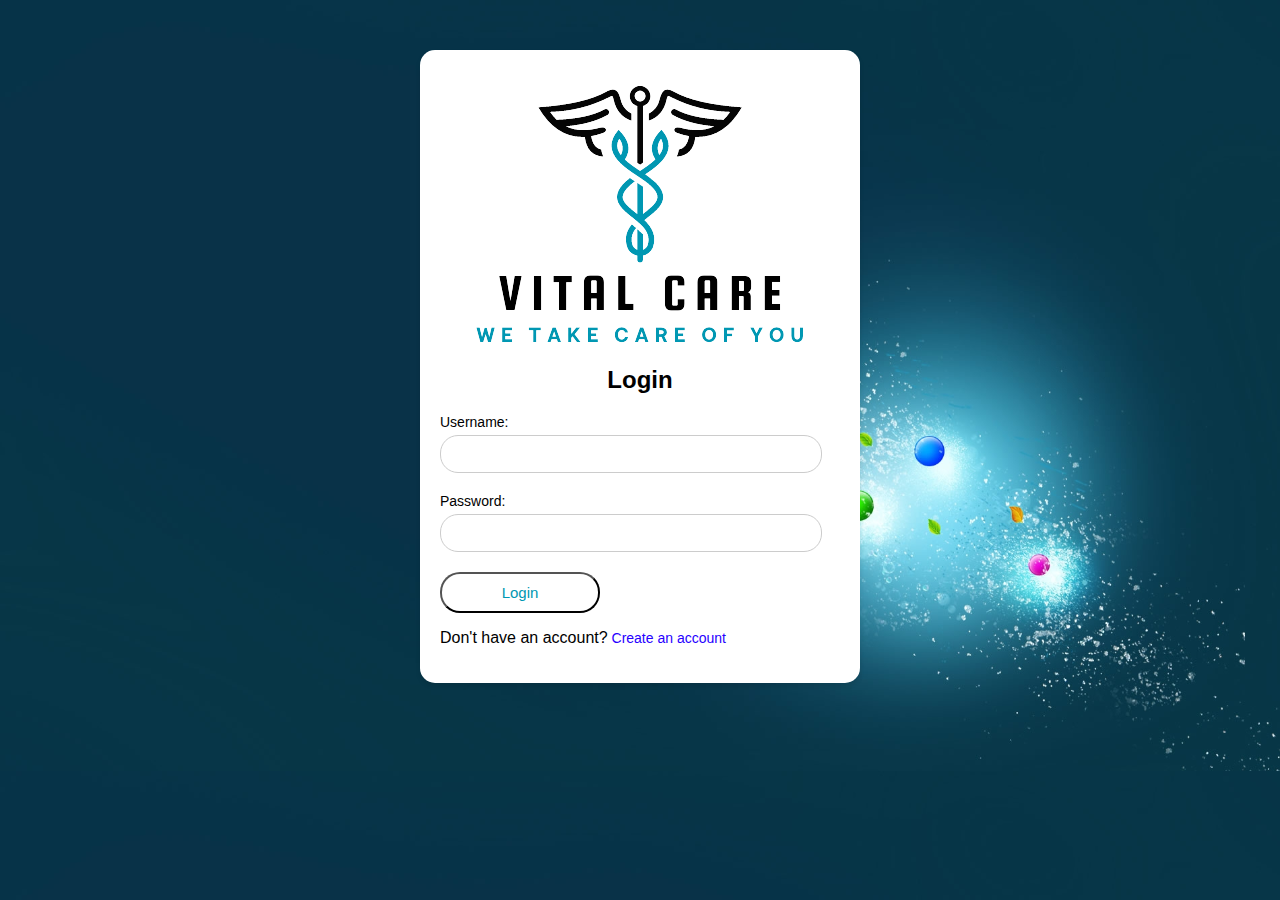
==== index.html @ d25ccce5 "Rename Index.html to index.html" ====
<!DOCTYPE html>
<html>
<head>
    <meta charset="UTF-8">
    <title>Login</title>
    <link rel="stylesheet" type="text/css" href="Styles.css">
</head>
<body>
  <div class="container">
    <img src="Logo.png" alt="Logo de la clínica" style="display: block; margin: 0 auto;">
    <h1>Login</h1>
    <form action="PRUEBA.HTML">
      <div class="form-group">
        <label for="username">Username:</label>
        <input type="text" id="username" name="username">
      </div>
      <div class="form-group">
        <label for="password">Password:</label>
        <input type="password" id="password" name="password">
      </div>
      <button type="submit" class="btn">Login</button>
    </form>
    <p>Don't have an account?<a href="REGISTRO.html"> Create an account</a></p>
  </div>
</body>
</html>
---- Styles.css ----
body {
  font-family: Arial, sans-serif;
  margin: 0;
  padding: 0;
  background-image: url("Fondo.jpg");
  background-size: cover;
  background-position: center;
}

.container {
  max-width: 400px;
  margin: 50px auto;
  padding: 20px;
  background-color: rgb(255, 255, 255); /* Cambia la opacidad del fondo */
  border-radius: 15px;
  box-shadow: 0 3px 5px rgba(0, 0, 0, 0.1);
}

h1 {
  text-align: center;
  font-size: 24px;
  margin-bottom: 20px;
}

.form-group {
  margin-bottom: 20px;
}

label {
  display: block;
  font-family: "Montserrat", sans-serif;
  margin-bottom: 5px;
  font-size: 14px;
}

input {
  width: 90%;
  padding: 10px;
  border: 1px solid #ccc;
  border-radius: 18px;
  font-size: 14px;
}

.btn {
  font-family: "Roboto", sans-serif;
  display: block;
  width: 40% ;
  padding: 10px;
  background-color: #00000000;
  color: #0097B2;
  text-align: center;
  text-decoration: none;
  border-radius: 20px;
  font-size: 15px;
  transition: background-color 0.3s ease;
}

.btn:hover {
  background-color: #000000;
}

a {
  text-decoration: none;
  color: #2600ff;
  font-size: 14px;
}

a:hover {
  color: #080808;
}
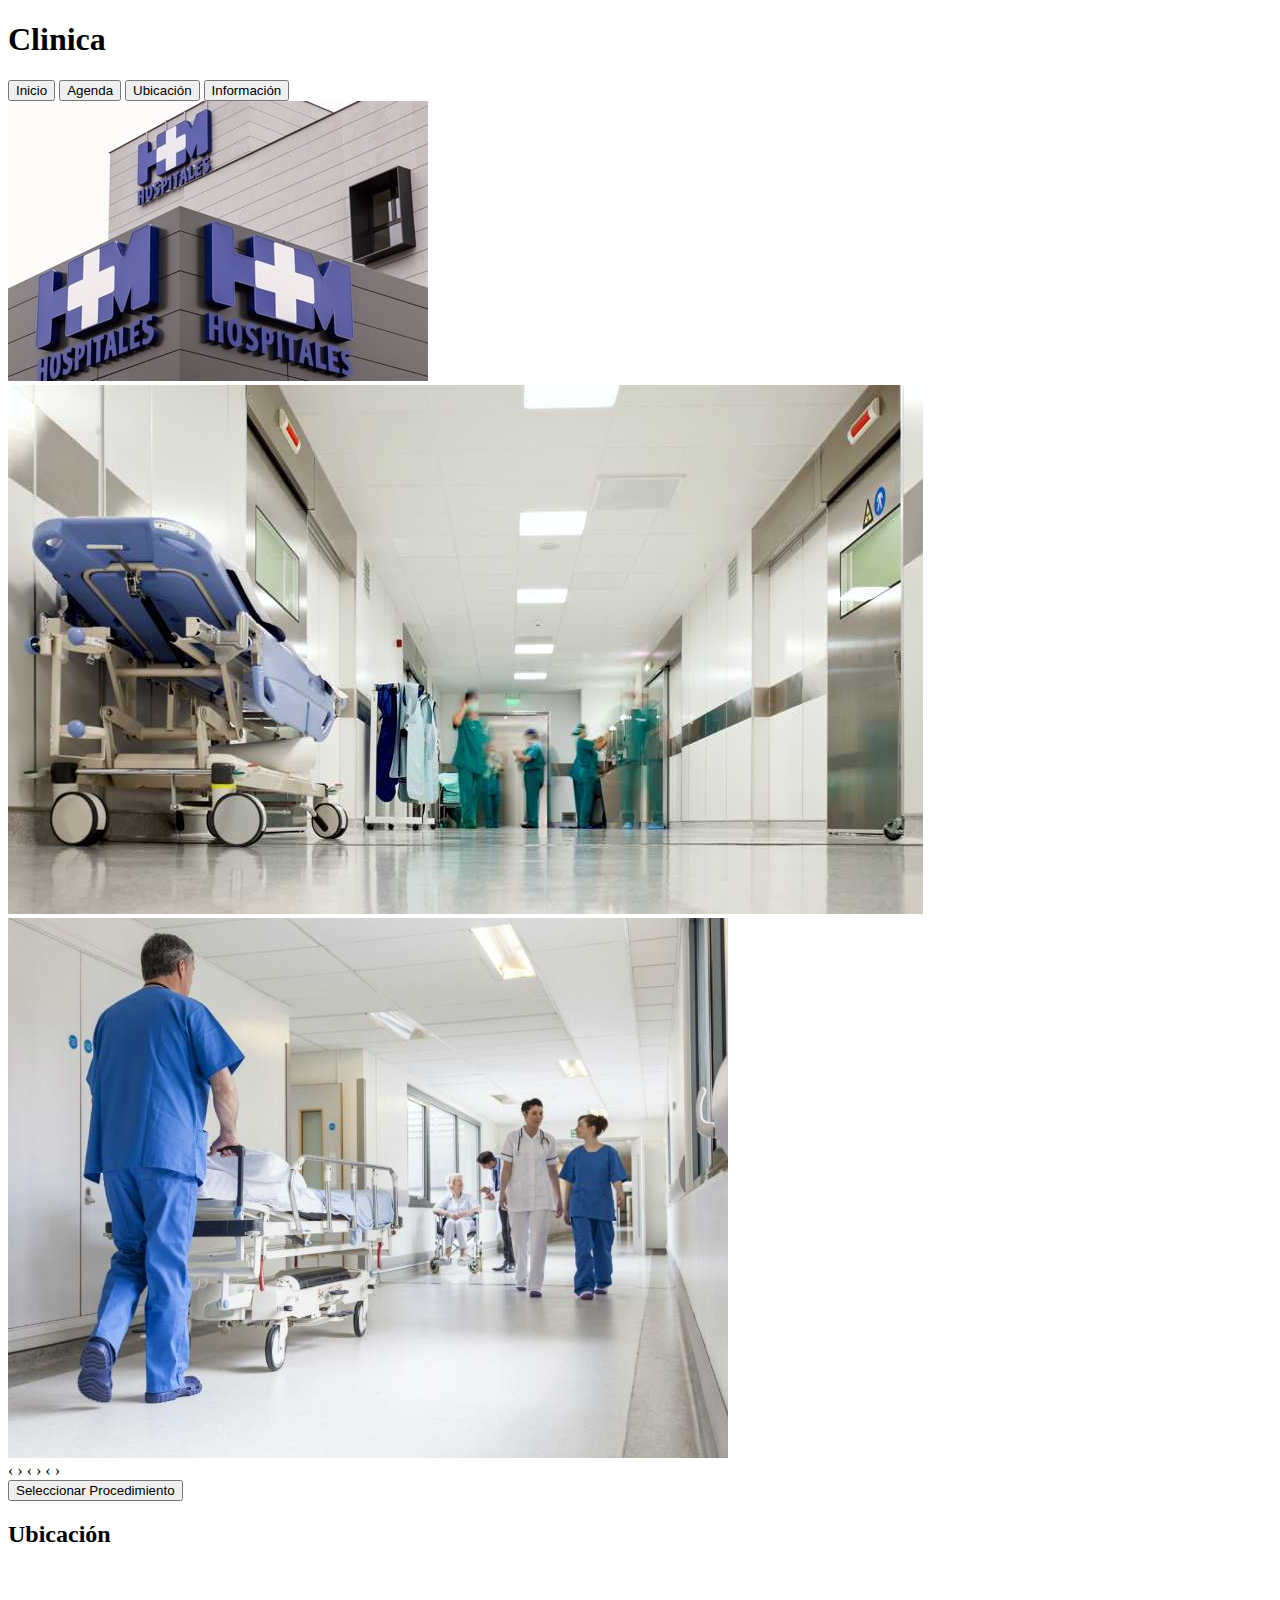
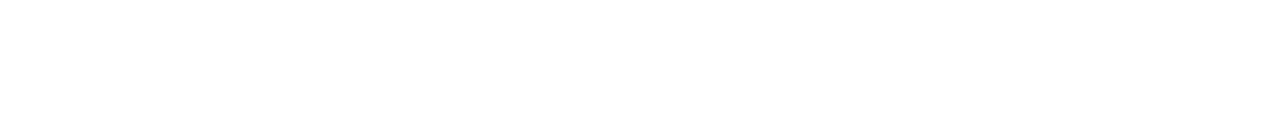
==== commit 4fa2c027: "Add files via upload" ====
--- a/index.html
+++ b/index.html
@@ -1,26 +1,69 @@
-<!DOCTYPE html>
-<html>
-<head>
-    <meta charset="UTF-8">
-    <title>Login</title>
-    <link rel="stylesheet" type="text/css" href="Styles.css">
-</head>
-<body>
-  <div class="container">
-    <img src="Logo.png" alt="Logo de la clínica" style="display: block; margin: 0 auto;">
-    <h1>Login</h1>
-    <form action="PRUEBA.HTML">
-      <div class="form-group">
-        <label for="username">Username:</label>
-        <input type="text" id="username" name="username">
-      </div>
-      <div class="form-group">
-        <label for="password">Password:</label>
-        <input type="password" id="password" name="password">
-      </div>
-      <button type="submit" class="btn">Login</button>
-    </form>
-    <p>Don't have an account?<a href="REGISTRO.html"> Create an account</a></p>
-  </div>
-</body>
-</html>
+<!DOCTYPE html>
+<html>
+<head>
+    <link rel="stylesheet" type="text/css" href="styles.css">
+</head>
+<body>
+    <div class="header">
+        <h1 class="header-text">Clinica</h1>
+    </div>
+
+    <div class="menu">
+        <button class="menu-button">Inicio</button>
+        <button class="menu-button">Agenda</button>
+        <button class="menu-button" onclick="scrollToLocation('#ubicacion')">Ubicación</button>
+        <button class="menu-button">Información</button>
+    </div>
+
+    <div class="slide">
+        <div class="slide-inner">
+            <input class="slide-open" type="radio" id="slide-1" name="slide" aria-hidden="true" hidden="" checked="checked">
+            <div class="slide-item">
+                <img src="image1.jpg">
+            </div>
+            <input class="slide-open" type="radio" id="slide-2" name="slide" aria-hidden="true" hidden="">
+            <div class="slide-item">
+                <img src="image2.jpg">
+            </div>
+            <input class="slide-open" type="radio" id="slide-3" name="slide" aria-hidden="true" hidden="">
+            <div class="slide-item">
+                <img src="image3.jpg">
+            </div>
+            <label for="slide-3" class="slide-control prev control-1">‹</label>
+            <label for="slide-2" class="slide-control next control-1">›</label>
+            <label for="slide-1" class="slide-control prev control-2">‹</label>
+            <label for="slide-3" class="slide-control next control-2">›</label>
+            <label for="slide-2" class="slide-control prev control-3">‹</label>
+            <label for="slide-1" class="slide-control next control-3">›</label>
+        </div>
+    </div>
+
+    <div class="slide-indicator">
+        <label for="slide-1" class="slide-indicator-item"></label>
+        <label for="slide-2" class="slide-indicator-item"></label>
+        <label for="slide-3" class="slide-indicator-item"></label>
+    </div>
+    
+    <div class="button-container">
+        <button class="button-agendar" onclick="openNuevaPagina()">Seleccionar Procedimiento</button>
+    </div>
+
+
+    <div class="section" id="ubicacion">
+        <h2 class="section-title">Ubicación</h2>
+        <div id="map-container-google-1" class="map-container">
+            <iframe src="https://maps.google.com/maps?q=manhattan&t=&z=13&ie=UTF8&iwloc=&output=embed" frameborder="0" style="border:0" allowfullscreen></iframe>
+        </div>
+    </div>
+
+    <script>
+        function scrollToLocation(location) {
+            document.querySelector(location).scrollIntoView({ behavior: 'smooth' });
+        }
+        
+        function openNuevaPagina() {
+            window.open("nueva_pagina.html", "_blank");
+        }
+    </script>
+</body>
+</html>
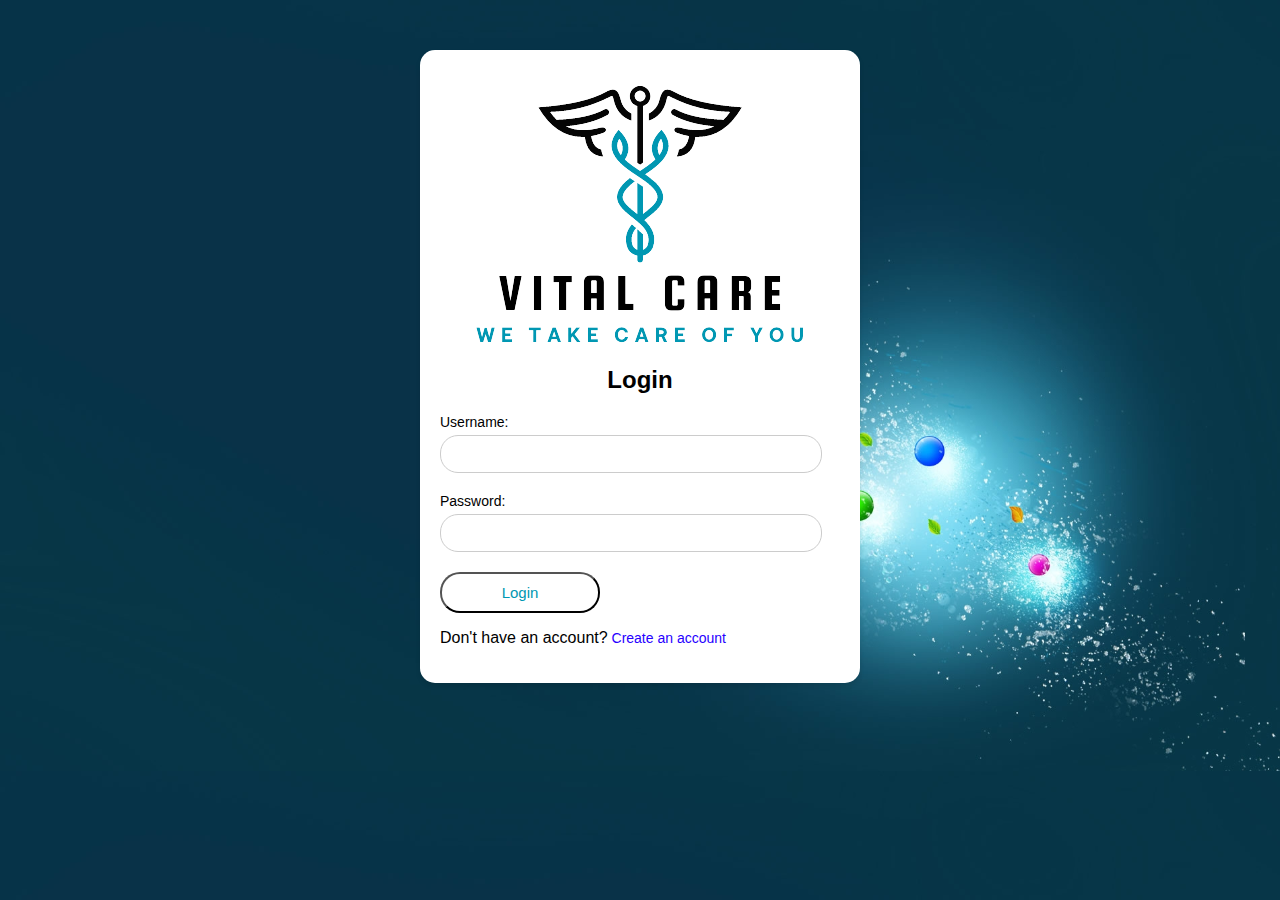
==== commit 3031268e: "Update and rename login.html to index.html" ====
--- a/index.html
+++ b/index.html
@@ -1,69 +1,26 @@
 <!DOCTYPE html>
 <html>
 <head>
-    <link rel="stylesheet" type="text/css" href="styles.css">
+    <meta charset="UTF-8">
+    <title>Login</title>
+    <link rel="stylesheet" type="text/css" href="Styles.css">
 </head>
 <body>
-    <div class="header">
-        <h1 class="header-text">Clinica</h1>
-    </div>
-
-    <div class="menu">
-        <button class="menu-button">Inicio</button>
-        <button class="menu-button">Agenda</button>
-        <button class="menu-button" onclick="scrollToLocation('#ubicacion')">Ubicación</button>
-        <button class="menu-button">Información</button>
-    </div>
-
-    <div class="slide">
-        <div class="slide-inner">
-            <input class="slide-open" type="radio" id="slide-1" name="slide" aria-hidden="true" hidden="" checked="checked">
-            <div class="slide-item">
-                <img src="image1.jpg">
-            </div>
-            <input class="slide-open" type="radio" id="slide-2" name="slide" aria-hidden="true" hidden="">
-            <div class="slide-item">
-                <img src="image2.jpg">
-            </div>
-            <input class="slide-open" type="radio" id="slide-3" name="slide" aria-hidden="true" hidden="">
-            <div class="slide-item">
-                <img src="image3.jpg">
-            </div>
-            <label for="slide-3" class="slide-control prev control-1">‹</label>
-            <label for="slide-2" class="slide-control next control-1">›</label>
-            <label for="slide-1" class="slide-control prev control-2">‹</label>
-            <label for="slide-3" class="slide-control next control-2">›</label>
-            <label for="slide-2" class="slide-control prev control-3">‹</label>
-            <label for="slide-1" class="slide-control next control-3">›</label>
-        </div>
-    </div>
-
-    <div class="slide-indicator">
-        <label for="slide-1" class="slide-indicator-item"></label>
-        <label for="slide-2" class="slide-indicator-item"></label>
-        <label for="slide-3" class="slide-indicator-item"></label>
-    </div>
-    
-    <div class="button-container">
-        <button class="button-agendar" onclick="openNuevaPagina()">Seleccionar Procedimiento</button>
-    </div>
-
-
-    <div class="section" id="ubicacion">
-        <h2 class="section-title">Ubicación</h2>
-        <div id="map-container-google-1" class="map-container">
-            <iframe src="https://maps.google.com/maps?q=manhattan&t=&z=13&ie=UTF8&iwloc=&output=embed" frameborder="0" style="border:0" allowfullscreen></iframe>
-        </div>
-    </div>
-
-    <script>
-        function scrollToLocation(location) {
-            document.querySelector(location).scrollIntoView({ behavior: 'smooth' });
-        }
-        
-        function openNuevaPagina() {
-            window.open("nueva_pagina.html", "_blank");
-        }
-    </script>
+  <div class="container">
+    <img src="Logo.png" alt="Logo de la clínica" style="display: block; margin: 0 auto;">
+    <h1>Login</h1>
+    <form action="PRUEBA.HTML">
+      <div class="form-group">
+        <label for="username">Username:</label>
+        <input type="text" id="username" name="username">
+      </div>
+      <div class="form-group">
+        <label for="password">Password:</label>
+        <input type="password" id="password" name="password">
+      </div>
+      <button type="submit" class="btn">Login</button>
+    </form>
+    <p>Don't have an account?<a href="REGISTRO.html"> Create an account</a></p>
+  </div>
 </body>
 </html>
--- a/Styles.css
+++ b/Styles.css
@@ -0,0 +1,70 @@
+body {
+  font-family: Arial, sans-serif;
+  margin: 0;
+  padding: 0;
+  background-image: url("Fondo.jpg");
+  background-size: cover;
+  background-position: center;
+}
+
+.container {
+  max-width: 400px;
+  margin: 50px auto;
+  padding: 20px;
+  background-color: rgb(255, 255, 255); /* Cambia la opacidad del fondo */
+  border-radius: 15px;
+  box-shadow: 0 3px 5px rgba(0, 0, 0, 0.1);
+}
+
+h1 {
+  text-align: center;
+  font-size: 24px;
+  margin-bottom: 20px;
+}
+
+.form-group {
+  margin-bottom: 20px;
+}
+
+label {
+  display: block;
+  font-family: "Montserrat", sans-serif;
+  margin-bottom: 5px;
+  font-size: 14px;
+}
+
+input {
+  width: 90%;
+  padding: 10px;
+  border: 1px solid #ccc;
+  border-radius: 18px;
+  font-size: 14px;
+}
+
+.btn {
+  font-family: "Roboto", sans-serif;
+  display: block;
+  width: 40% ;
+  padding: 10px;
+  background-color: #00000000;
+  color: #0097B2;
+  text-align: center;
+  text-decoration: none;
+  border-radius: 20px;
+  font-size: 15px;
+  transition: background-color 0.3s ease;
+}
+
+.btn:hover {
+  background-color: #000000;
+}
+
+a {
+  text-decoration: none;
+  color: #2600ff;
+  font-size: 14px;
+}
+
+a:hover {
+  color: #080808;
+}
